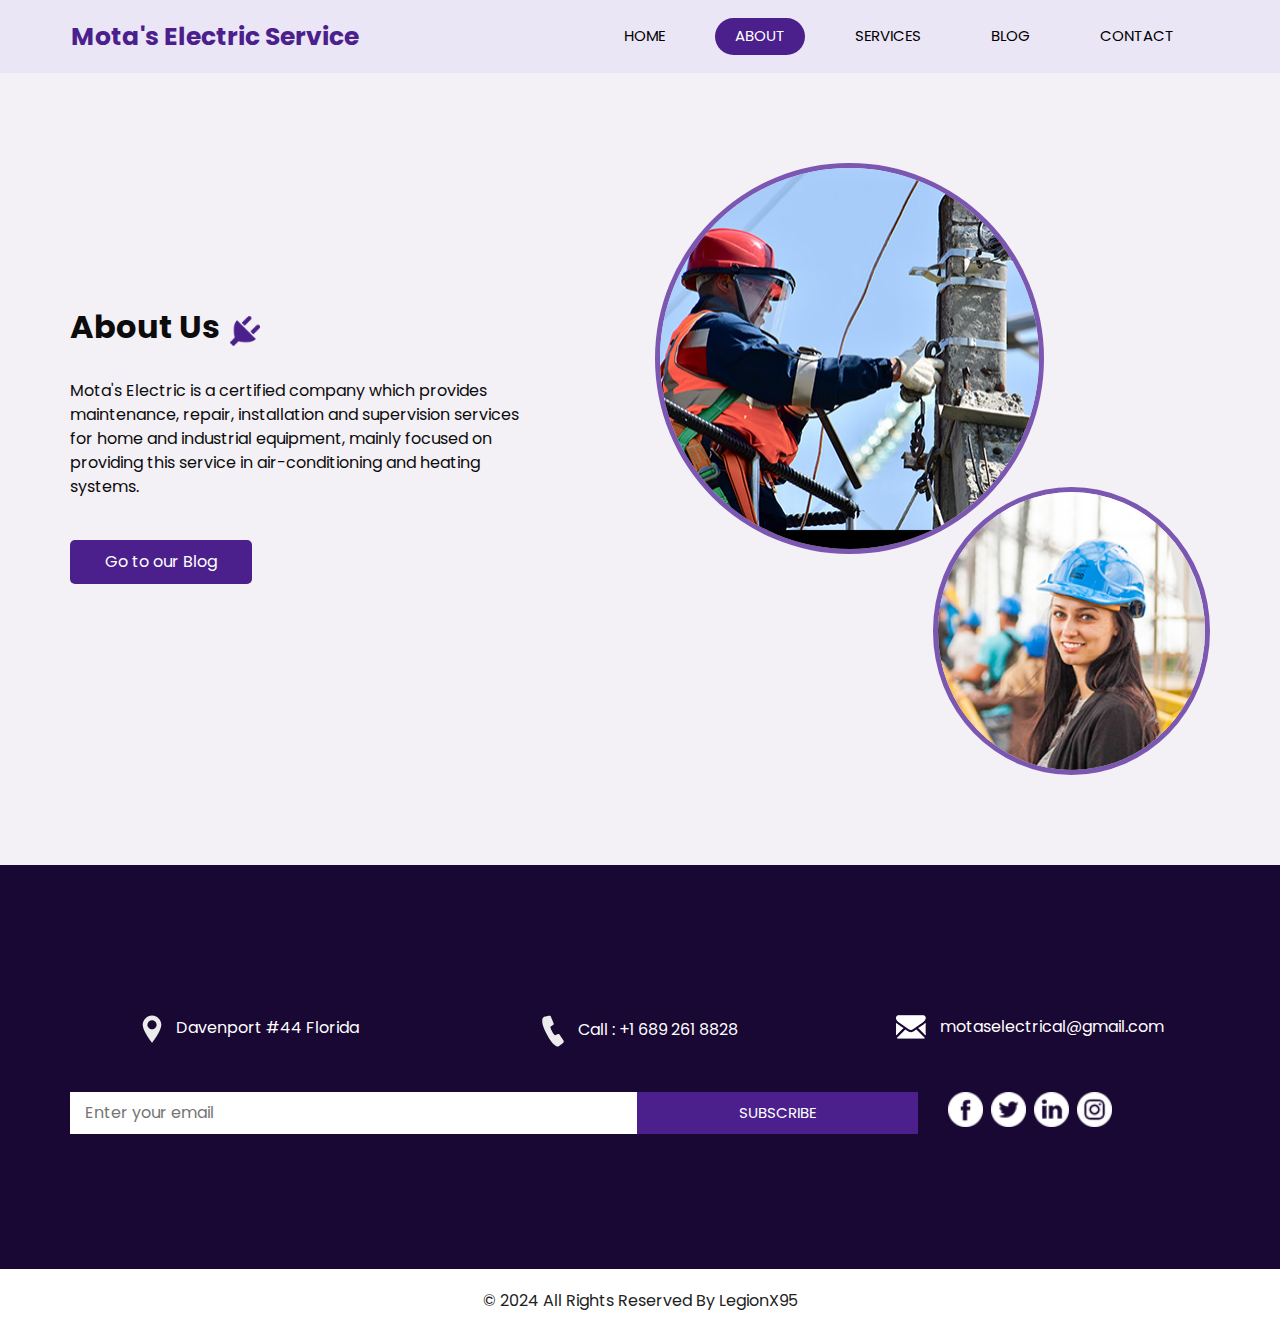
==== about.html @ 0166c6be "Fix4" ====
<!DOCTYPE html>
<html>

<head>
  <!-- Basic -->
  <meta charset="utf-8" />
  <meta http-equiv="X-UA-Compatible" content="IE=edge" />
  <!-- Mobile Metas -->
  <meta name="viewport" content="width=device-width, initial-scale=1, shrink-to-fit=no" />
  <!-- Site Metas -->
  <meta name="keywords" content="Davenport, Miami, air-conditioning , motaselectric, motas's, motas, electric, home, heating, electric cables, electrical installation, company ,  Florida " />
  <meta name="description" content="Motas's Electrical Services: certified company which provides maintenance, repair, installation and supervision services for home and industrial equipment, mainly focused on providing this service in air-conditioning, heating systems and electrical installations in the home. We are available throughout Miami, Florida, and Davenport" />
  <meta name="author" content="LegionX95" />
  <link rel="shortcut icon" href="images/favicon.png" type="image/x-icon">

  <title>Motas's Service</title>

  <!-- slider stylesheet -->
  <link rel="stylesheet" type="text/css" href="https://cdnjs.cloudflare.com/ajax/libs/OwlCarousel2/2.1.3/assets/owl.carousel.min.css" />

  <!-- bootstrap core css -->
  <link rel="stylesheet" type="text/css" href="css/bootstrap.css" />

  <!-- fonts style -->
  <link href="https://fonts.googleapis.com/css?family=Poppins:400,600,700&display=swap" rel="stylesheet">
  <!-- Custom styles for this template -->
  <link href="css/style.css" rel="stylesheet" />
  <!-- responsive style -->
  <link href="css/responsive.css" rel="stylesheet" />
</head>

<body class="sub_page">

  <div class="hero_area">
    <!-- header section strats -->
    <header class="header_section">
      <div class="container">
        <nav class="navbar navbar-expand-lg custom_nav-container ">
          <a class="navbar-brand" href="">
            <!-- <img src="images/logo.png" alt=""> -->
            <span>
              Mota's Electric Service
            </span>
          </a>
          <button class="navbar-toggler" type="button" data-toggle="collapse" data-target="#navbarSupportedContent" aria-controls="navbarSupportedContent" aria-expanded="false" aria-label="Toggle navigation">
            <span class="s-1"> </span>
            <span class="s-2"> </span>
            <span class="s-3"> </span>
          </button>

          <div class="collapse navbar-collapse" id="navbarSupportedContent">
            <div class="d-flex ml-auto flex-column flex-lg-row align-items-center">
              <ul class="navbar-nav  ">
                <li class="nav-item ">
                  <a class="nav-link" href="www.motaselectric.com">Home <span class="sr-only">(current)</span></a>
                </li>
                <li class="nav-item active">
                  <a class="nav-link" href="about"> About</a>
                </li>
                <li class="nav-item">
                  <a class="nav-link" href="services"> Services </a>
                </li>
                <li class="nav-item">
                  <a class="nav-link" href="blog"> Blog </a>
                </li>
                <li class="nav-item">
                  <a class="nav-link" href="contact">Contact </a>
                </li>
              </ul>
            </div>
          </div>
        </nav>
      </div>
    </header>
    <!-- end header section -->
  </div>



  <!-- about section -->
  <section class="about_section layout_padding">
    <div class="container">
      <div class="row">
        <div class="col-md-6">
          <div class="detail-box">
            <div class="heading_container">
              <h2>
                About Us
              </h2>
              <img src="images/plug.png" alt="">
            </div>
            <p>
              Mota's Electric is a certified company which provides maintenance, repair, installation and supervision services for home and industrial equipment, mainly focused on providing this service in air-conditioning and heating systems.
            </p>
            <a href="">
              Go to our Blog
            </a>
          </div>
        </div>
        <div class="col-md-6">
          <div class="img_container">
            <div class="img-box b1">
              <img src="images/about-img1.jpg" alt="" />
            </div>
            <div class="img-box b2">
              <img src="images/about-img2.jpg" alt="" />
            </div>
          </div>

        </div>

      </div>
    </div>
  </section>

  <!-- end about section -->

  <!-- info section -->

  <section class="info_section layout_padding">
    <div class="container">
      <div class="info_contact">
        <div class="row">
          <div class="col-md-4">
            <a href="">
              <img src="images/location-white.png" alt="">
              <span>
                Davenport #44 Florida 
              </span>
            </a>
          </div>
          <div class="col-md-4">
            <a href="">
              <img src="images/telephone-white.png" alt="">
              <span>
                Call : +1 689 261 8828
              </span>
            </a>
          </div>
          <div class="col-md-4">
            <a href="">
              <img src="images/envelope-white.png" alt="">
              <span>
                motaselectrical@gmail.com
              </span>
            </a>
          </div>
        </div>
      </div>
      <div class="row">
        <div class="col-md-8 col-lg-9">
          <div class="info_form">
            <form action="">
              <input type="text" placeholder="Enter your email">
              <button>
                subscribe
              </button>
            </form>
          </div>
        </div>
        <div class="col-md-4 col-lg-3">
          <div class="info_social">
            <div>
              <a href="https://www.facebook.com/profile.php?id=61562282075744">
                <img src="images/fb.png" alt="">
              </a>
            </div>
            <div>
              <a href="https://x.com/MotasElectric">
                <img src="images/twitter.png" alt="">
              </a>
            </div>
            <div>
              <a href="">
                <img src="images/linkedin.png" alt="">
              </a>
            </div>
            <div>
              <a href="">
                <img src="images/instagram.png" alt="">
              </a>
            </div>
          </div>
        </div>
      </div>

    </div>
  </section>

  <!-- end info section -->

  <!-- footer section -->
  <footer class="container-fluid footer_section">
    <div class="container">
      <div class="row">
        <div class="col-lg-7 col-md-9 mx-auto">
          <p>
            &copy; 2024 All Rights Reserved By
            <a href="https://t.me/LegionX95">LegionX95</a>
          </p>
        </div>
      </div>
    </div>
  </footer>
  <!-- footer section -->


  <script src="js/jquery-3.4.1.min.js"></script>
  <script src="js/bootstrap.js"></script>

</body>

</html>
---- css/style.css ----
body {
  font-family: "Poppins", sans-serif;
  color: #0c0c0c;
  background-color: #ffffff;
}

.layout_padding {
  padding-top: 90px;
  padding-bottom: 90px;
}

.layout_padding2 {
  padding-top: 45px;
  padding-bottom: 45px;
}

.layout_padding2-top {
  padding-top: 45px;
}

.layout_padding2-bottom {
  padding-bottom: 45px;
}

.layout_padding-top {
  padding-top: 90px;
}

.layout_padding-bottom {
  padding-bottom: 90px;
}

.heading_container {
  display: -webkit-box;
  display: -ms-flexbox;
  display: flex;
  -webkit-box-pack: start;
      -ms-flex-pack: start;
          justify-content: flex-start;
  -webkit-box-align: center;
      -ms-flex-align: center;
          align-items: center;
  text-align: center;
}

.heading_container h2 {
  position: relative;
  font-weight: bold;
  margin-right: 10px;
}

.heading_container img {
  width: 30px;
}

/*header section*/
.hero_area {
  height: 98vh;
  position: relative;
  display: -webkit-box;
  display: -ms-flexbox;
  display: flex;
  -webkit-box-orient: vertical;
  -webkit-box-direction: normal;
      -ms-flex-direction: column;
          flex-direction: column;
  background-color: #eae6f5;
}

.sub_page .hero_area {
  height: auto;
}

.header_section .container {
  padding: 0;
}

.header_section .nav_container {
  margin: 0 auto;
}

.custom_nav-container .navbar-nav .nav-item .nav-link {
  padding: 7px 20px;
  margin: 10px 15px;
  color: #000000;
  text-align: center;
  border-radius: 35px;
  text-transform: uppercase;
  font-size: 15px;
}

.custom_nav-container .navbar-nav .nav-item.active .nav-link, .custom_nav-container .navbar-nav .nav-item:hover .nav-link {
  background-color: #4b208c;
  color: #ffffff;
}

a,
a:hover,
a:focus {
  text-decoration: none;
}

a:hover,
a:focus {
  color: initial;
}

.btn,
.btn:focus {
  outline: none !important;
  -webkit-box-shadow: none;
          box-shadow: none;
}

.custom_nav-container .nav_search-btn {
  background-image: url(../images/search-icon.png);
  background-size: 22px;
  background-repeat: no-repeat;
  background-position-y: 7px;
  width: 35px;
  height: 35px;
  padding: 0;
  border: none;
}

.navbar-brand {
  display: -webkit-box;
  display: -ms-flexbox;
  display: flex;
  -webkit-box-align: center;
      -ms-flex-align: center;
          align-items: center;
}

.navbar-brand img {
  margin-right: 5px;
  width: 35px;
}

.navbar-brand span {
  font-size: 25px;
  font-weight: 700;
  color: #4b208c;
}

.custom_nav-container {
  z-index: 99999;
}

.navbar-expand-lg .navbar-collapse {
  -webkit-box-align: end;
      -ms-flex-align: end;
          align-items: flex-end;
}

.custom_nav-container .navbar-toggler {
  outline: none;
}

.custom_nav-container .navbar-toggler {
  padding: 0;
  width: 37px;
  height: 42px;
}

.custom_nav-container .navbar-toggler span {
  display: block;
  width: 35px;
  height: 4px;
  background-color: #190734;
  margin: 7px 0;
  -webkit-transition: all .3s;
  transition: all .3s;
}

.custom_nav-container .navbar-toggler[aria-expanded="true"] .s-1 {
  -webkit-transform: rotate(45deg);
          transform: rotate(45deg);
  margin: 0;
  margin-bottom: -4px;
}

.custom_nav-container .navbar-toggler[aria-expanded="true"] .s-2 {
  display: none;
}

.custom_nav-container .navbar-toggler[aria-expanded="true"] .s-3 {
  -webkit-transform: rotate(-45deg);
          transform: rotate(-45deg);
  margin: 0;
  margin-top: -4px;
}

.custom_nav-container .navbar-toggler[aria-expanded="false"] .s-1,
.custom_nav-container .navbar-toggler[aria-expanded="false"] .s-2,
.custom_nav-container .navbar-toggler[aria-expanded="false"] .s-3 {
  -webkit-transform: none;
          transform: none;
}

/*end header section*/
/* slider section */
.slider_section {
  -webkit-box-flex: 1;
      -ms-flex: 1;
          flex: 1;
  display: -webkit-box;
  display: -ms-flexbox;
  display: flex;
  -webkit-box-align: center;
      -ms-flex-align: center;
          align-items: center;
  position: relative;
  z-index: 2;
  color: #3b3a3a;
  padding-bottom: 90px;
}

.slider_section .row {
  -webkit-box-align: center;
      -ms-flex-align: center;
          align-items: center;
}

.slider_section .detail_box {
  color: #000000;
}

.slider_section .detail_box h1 {
  text-transform: uppercase;
  font-weight: bold;
}

.slider_section .detail_box p {
  margin-top: 20px;
}

.slider_section .detail_box a {
  display: inline-block;
  padding: 10px 40px;
  background-color: #4b208c;
  color: #ffffff;
  border-radius: 35px;
  margin-top: 35px;
}

.slider_section .detail_box a:hover {
  background-color: #5625a1;
}

.slider_section .img_container {
  border: 7px solid #7b57b2;
  border-radius: 100%;
  overflow: hidden;
}

.slider_section .img_container div#carouselExampleContarols {
  width: 100%;
  position: unset;
}

.slider_section .img_container .img-box img {
  width: 100%;
}

.slider_section .carousel-control-prev,
.slider_section .carousel-control-next {
  top: initial;
  left: initial;
  bottom: 5%;
  right: 10%;
  width: 45px;
  height: 45px;
  border: none;
  border-radius: 100%;
  opacity: 1;
  background-repeat: no-repeat;
  background-size: 8px;
  background-position: center;
}

.slider_section .carousel-control-prev {
  background-image: url(../images/prev.png);
  background-color: #ffffff;
  -webkit-transform: translate(-85px, 30px);
          transform: translate(-85px, 30px);
}

.slider_section .carousel-control-next {
  background-image: url(../images/next.png);
  background-color: #4b208c;
  -webkit-transform: translate(-45px, 0);
          transform: translate(-45px, 0);
}

.service_section {
  text-align: center;
}

.service_section .heading_container {
  -webkit-box-pack: center;
      -ms-flex-pack: center;
          justify-content: center;
}

.service_section .service_container {
  display: -webkit-box;
  display: -ms-flexbox;
  display: flex;
  -webkit-box-pack: center;
      -ms-flex-pack: center;
          justify-content: center;
  padding: 35px 0;
  -ms-flex-wrap: wrap;
      flex-wrap: wrap;
}

.service_section .service_container .box {
  margin: 25px 1%;
  -ms-flex-preferred-size: 31%;
      flex-basis: 31%;
  padding: 35px 25px 25px;
  border-radius: 15px;
  -webkit-box-shadow: 0 0 10px 0 rgba(0, 0, 0, 0.15);
          box-shadow: 0 0 10px 0 rgba(0, 0, 0, 0.15);
  border-top: 15px solid transparent;
  overflow: hidden;
  -webkit-transition: all .1s;
  transition: all .1s;
}

.service_section .service_container .box .img-box {
  display: -webkit-box;
  display: -ms-flexbox;
  display: flex;
  -webkit-box-pack: center;
      -ms-flex-pack: center;
          justify-content: center;
  -webkit-box-align: center;
      -ms-flex-align: center;
          align-items: center;
  height: 125px;
}

.service_section .service_container .box .img-box img {
  width: 90px;
}

.service_section .service_container .box .detail-box {
  margin-top: 25px;
}

.service_section .service_container .box .detail-box h5 {
  color: #2e0e5f;
  font-weight: 600;
  position: relative;
}

.service_section .service_container .box:hover, .service_section .service_container .box.active {
  border-top: 15px solid #512a97;
}

.service_section .btn-box {
  display: -webkit-box;
  display: -ms-flexbox;
  display: flex;
  -webkit-box-pack: center;
      -ms-flex-pack: center;
          justify-content: center;
  margin-top: 25px;
}

.service_section .btn-box a {
  display: inline-block;
  padding: 10px 35px;
  background-color: #4b208c;
  color: #ffffff;
  border-radius: 35px;
}

.service_section .btn-box a:hover {
  background-color: #5625a1;
}

.about_section {
  background-color: #f3f0f6;
}

.about_section .row {
  -webkit-box-align: center;
      -ms-flex-align: center;
          align-items: center;
}

.about_section .img_container {
  display: -webkit-box;
  display: -ms-flexbox;
  display: flex;
  -webkit-box-orient: vertical;
  -webkit-box-direction: normal;
      -ms-flex-direction: column;
          flex-direction: column;
}

.about_section .img_container .img-box {
  border: 5px solid #7b57b2;
  border-radius: 100%;
  overflow: hidden;
}

.about_section .img_container .img-box.b1 {
  width: 70%;
}

.about_section .img_container .img-box.b2 {
  width: 50%;
  margin-left: auto;
  margin-top: -12%;
}

.about_section .img_container .img-box img {
  width: 100%;
}

.about_section .detail-box {
  margin-right: 15%;
}

.about_section .detail-box p {
  margin-top: 25px;
}

.about_section .detail-box a {
  display: inline-block;
  padding: 10px 35px;
  background-color: #4b208c;
  color: #ffffff;
  border-radius: 5px;
  margin: 25px 0 45px 0;
}

.about_section .detail-box a:hover {
  background-color: #5625a1;
}

.blog_section .heading_container {
  -webkit-box-pack: center;
      -ms-flex-pack: center;
          justify-content: center;
}

.blog_section .heading_container h2::before {
  background-color: #ffffff;
}

.blog_section .box {
  margin-top: 55px;
  background-color: #ffffff;
  -webkit-box-shadow: 0 0 10px 0 rgba(0, 0, 0, 0.15);
          box-shadow: 0 0 10px 0 rgba(0, 0, 0, 0.15);
}

.blog_section .box .img-box {
  position: relative;
}

.blog_section .box .img-box img {
  width: 100%;
}

.blog_section .box .detail-box {
  padding: 25px 25px 15px;
}

.blog_section .box .detail-box h5 {
  font-weight: bold;
}

.contact_section {
  position: relative;
}

.contact_section form {
  margin-top: 45px;
  padding-right: 35px;
}

.contact_section input {
  width: 100%;
  border: none;
  height: 50px;
  margin-bottom: 25px;
  padding-left: 25px;
  background-color: transparent;
  outline: none;
  color: #101010;
  -webkit-box-shadow: 0px 2px 5px 0px rgba(0, 0, 0, 0.16);
  box-shadow: 0px 2px 5px 0px rgba(0, 0, 0, 0.16);
}

.contact_section input::-webkit-input-placeholder {
  color: #737272;
}

.contact_section input:-ms-input-placeholder {
  color: #737272;
}

.contact_section input::-ms-input-placeholder {
  color: #737272;
}

.contact_section input::placeholder {
  color: #737272;
}

.contact_section input.message-box {
  height: 120px;
}

.contact_section button {
  border: none;
  display: inline-block;
  padding: 12px 45px;
  background-color: #4b208c;
  color: #ffffff;
  border-radius: 0px;
  margin-top: 35px;
}

.contact_section button:hover {
  background-color: #5625a1;
}

.contact_section .map_container {
  height: 100%;
  min-height: 325px;
}

.contact_section .map_container .map-responsive {
  height: 100%;
}

.footer_bg {
  background-image: url(../images/footer-bg.png);
  background-size: cover;
  background-position: top;
}

/* info section */
.info_section {
  background-color: #190734;
  color: #ffffff;
}

.info_section h6 {
  font-weight: bold;
}

.info_section .info_contact {
  margin-top: 60px;
  margin-bottom: 45px;
}

.info_section .info_contact .col-md-4 {
  display: -webkit-box;
  display: -ms-flexbox;
  display: flex;
  -webkit-box-pack: center;
      -ms-flex-pack: center;
          justify-content: center;
}

.info_section .info_contact a {
  color: #ffffff;
}

.info_section .info_contact img {
  max-width: 100%;
  margin-right: 10px;
}

.info_section .info_form {
  margin: 0 auto;
  margin-bottom: 45px;
}

.info_section .info_form h4 {
  text-transform: uppercase;
  text-align: center;
  margin-bottom: 20px;
}

.info_section .info_form form {
  display: -webkit-box;
  display: -ms-flexbox;
  display: flex;
  -webkit-box-align: center;
      -ms-flex-align: center;
          align-items: center;
}

.info_section .info_form form input {
  background-color: #ffffff;
  border: none;
  -webkit-box-flex: 2.5;
      -ms-flex: 2.5;
          flex: 2.5;
  outline: none;
  color: #000000;
  min-height: 42.4px;
  padding-left: 15px;
}

.info_section .info_form form input ::-webkit-input-placeholder {
  color: #ffffff;
  opacity: 0.2;
}

.info_section .info_form form input :-ms-input-placeholder {
  color: #ffffff;
  opacity: 0.2;
}

.info_section .info_form form input ::-ms-input-placeholder {
  color: #ffffff;
  opacity: 0.2;
}

.info_section .info_form form input ::placeholder {
  color: #ffffff;
  opacity: 0.2;
}

.info_section .info_form form button {
  -webkit-box-flex: 1;
      -ms-flex: 1;
          flex: 1;
  border: none;
  display: inline-block;
  padding: 10px 30px;
  background-color: #4b208c;
  color: #ffffff;
  border-radius: 0;
  font-size: 15px;
  text-transform: uppercase;
}

.info_section .info_form form button:hover {
  background-color: #5625a1;
}

.info_section .box {
  display: -webkit-box;
  display: -ms-flexbox;
  display: flex;
}

.info_section .info_social {
  display: -webkit-box;
  display: -ms-flexbox;
  display: flex;
}

.info_section .info_social img {
  width: 35px;
  margin-right: 8px;
}

/* end info section */
/* footer section*/
.footer_section {
  display: -webkit-box;
  display: -ms-flexbox;
  display: flex;
  -webkit-box-pack: center;
      -ms-flex-pack: center;
          justify-content: center;
  position: relative;
}

.footer_section p {
  color: #222222;
  margin: 0 auto;
  text-align: center;
  padding: 20px;
}

.footer_section p a {
  color: #222222;
}
/*# sourceMappingURL=style.css.map */
---- css/responsive.css ----
@media (max-width: 1120px) {}

@media (max-width: 992px) {

  .hero_area {
    height: auto;
  }

  .header_section {
    padding-top: 10px;
  }

  #navbarSupportedContent {
    margin-top: 25px;
  }

  .slider_section {

    padding-top: 75px;
    padding-bottom: 150px;

  }

  .about_section .img-box {
    margin: 0 5%;
  }

  .about_section .detail-box {
    margin-right: 5%;
  }

  .service_section .service_container .box {
    -ms-flex-preferred-size: 48%;
    flex-basis: 48%;
  }

  .about_section .img_container .img-box.b2 {
    margin-top: -5%;
  }

}

@media (max-width: 768px) {


  .slider_section .detail_box {
    text-align: center;
  }

  .slider_section .img_content {
    margin-top: 55px;
  }

  .contact_section .map_container {
    margin-top: 45px;
  }

  .info_section .info_contact a {
    margin-bottom: 15px;
  }

  .info_section .info_social {
    justify-content: center;
  }

  .service_section .service_container .box {
    flex-basis: 98%;
  }

  .contact_section form {
    padding-right: 0;
  }

  .info_section .info_contact a {
    text-align: center;
  }
}

@media (max-width: 576px) {
  .about_section .img_container .img-box.b1 {
    width: 80%;
  }

  .about_section .img_container .img-box.b2 {
    width: 55%;
  }

  .info_section .info_form form {
    flex-direction: column;
  }

  .info_section .info_form form input {
    width: 100%;
  }

  .info_section .info_form form button {
    margin-top: 15px;
    padding: 10px 40px;
  }
}

@media (max-width: 480px) {}

@media (max-width: 420px) {

  .slider_section .carousel-control-prev,
  .slider_section .carousel-control-next {
    right: 0;
  }
}

@media (max-width: 360px) {}

@media (min-width: 1200px) {
  .container {
    max-width: 1170px;
  }
}
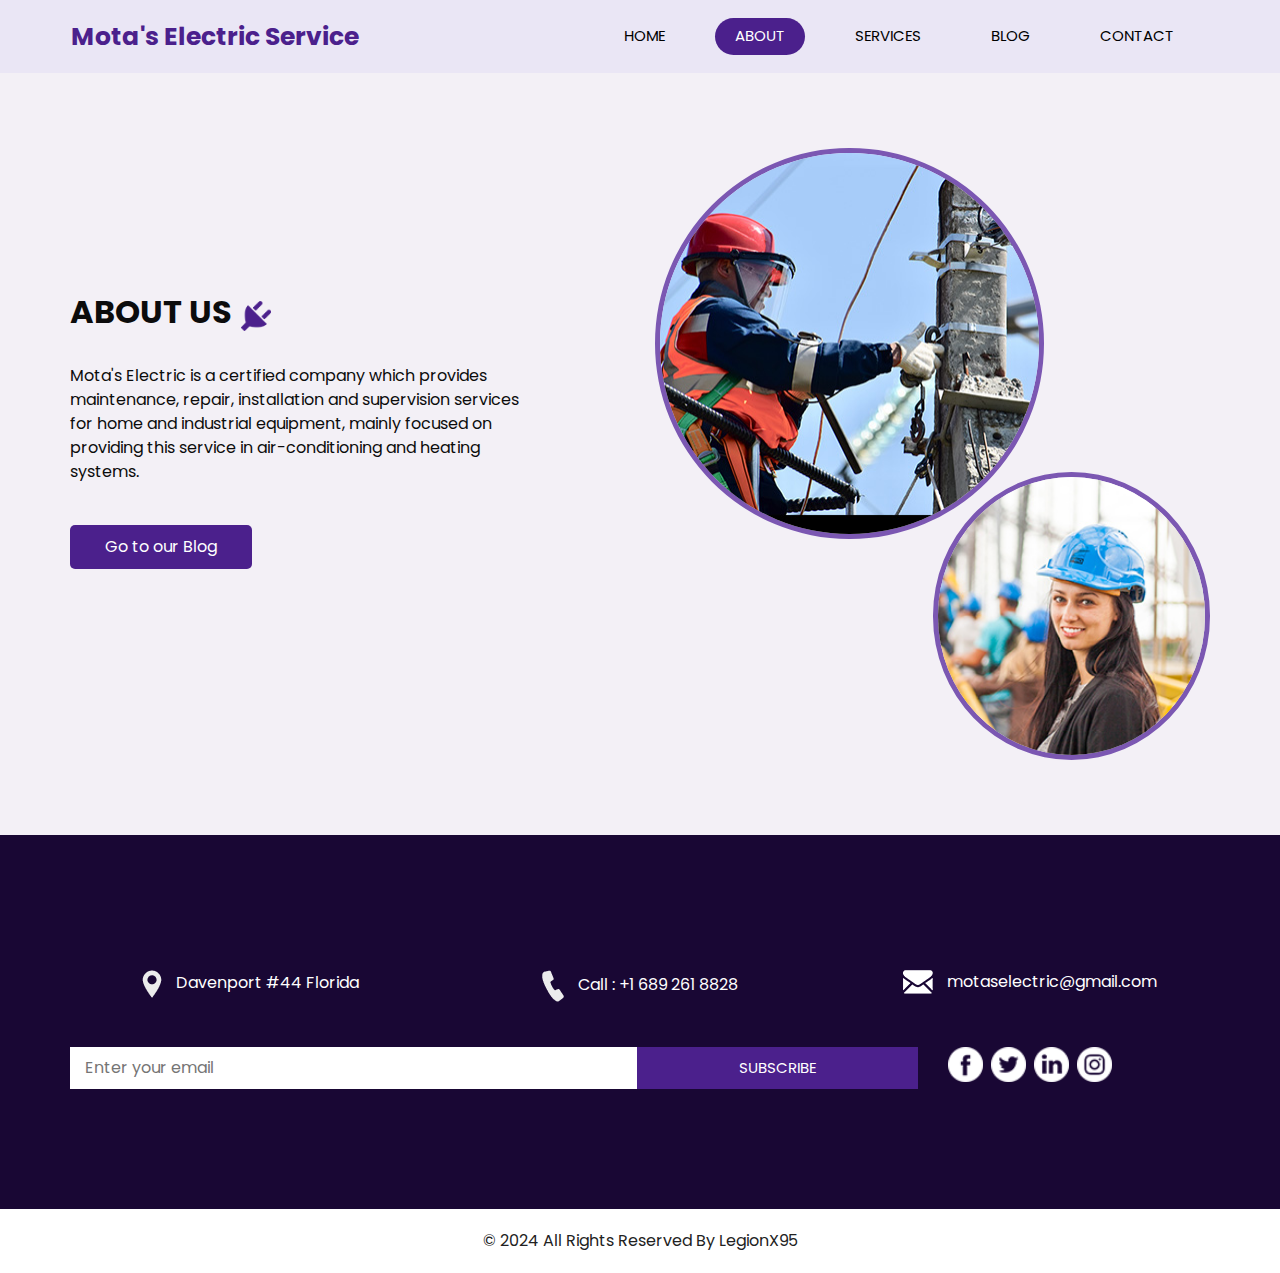
==== commit e8529f80: "Add team,fix mail, add hours work" ====
--- a/about.html
+++ b/about.html
@@ -36,7 +36,7 @@
     <header class="header_section">
       <div class="container">
         <nav class="navbar navbar-expand-lg custom_nav-container ">
-          <a class="navbar-brand" href="">
+          <a class="navbar-brand" href="home">
             <!-- <img src="images/logo.png" alt=""> -->
             <span>
               Mota's Electric Service
@@ -52,7 +52,7 @@
             <div class="d-flex ml-auto flex-column flex-lg-row align-items-center">
               <ul class="navbar-nav  ">
                 <li class="nav-item ">
-                  <a class="nav-link" href="www.motaselectric.com">Home <span class="sr-only">(current)</span></a>
+                  <a class="nav-link" href="home">Home <span class="sr-only">(current)</span></a>
                 </li>
                 <li class="nav-item active">
                   <a class="nav-link" href="about"> About</a>
@@ -61,7 +61,7 @@
                   <a class="nav-link" href="services"> Services </a>
                 </li>
                 <li class="nav-item">
-                  <a class="nav-link" href="blog"> Blog </a>
+                  <a class="nav-link" href="https://blog.motaselectric.com" target="_blank"> Blog </a>
                 </li>
                 <li class="nav-item">
                   <a class="nav-link" href="contact">Contact </a>
@@ -92,7 +92,7 @@
             <p>
               Mota's Electric is a certified company which provides maintenance, repair, installation and supervision services for home and industrial equipment, mainly focused on providing this service in air-conditioning and heating systems.
             </p>
-            <a href="">
+            <a href="https://blog.motaselectric.com" target="_blank">
               Go to our Blog
             </a>
           </div>
@@ -141,7 +141,7 @@
             <a href="">
               <img src="images/envelope-white.png" alt="">
               <span>
-                motaselectrical@gmail.com
+                motaselectric@gmail.com
               </span>
             </a>
           </div>
@@ -210,4 +210,4 @@
 
 </body>
 
-</html>+</html>
--- a/css/style.css
+++ b/css/style.css
@@ -215,6 +215,202 @@
   color: #3b3a3a;
   padding-bottom: 90px;
 }
+.target_section {
+  background-image: url(../images/target-bg.jpg);
+  background-size: cover;
+  color: #ffffff;
+  text-align: center;
+}
+
+.target_section .detail-box {
+  margin: 30px 0;
+}
+
+.target_section h2 {
+  font-weight: bold;
+}
+
+.target_section h5 {
+  font-size: 18px;
+  font-weight: 500;
+}
+
+
+/* Team Section */
+.team_section .box {
+  display: -webkit-box;
+  display: -ms-flexbox;
+  display: flex;
+  -webkit-box-orient: vertical;
+  -webkit-box-direction: normal;
+      -ms-flex-direction: column;
+          flex-direction: column;
+  overflow: hidden;
+  margin-top: 45px;
+  position: relative;
+}
+
+.team_section .box .img-box {
+  width: 100%;
+}
+
+.team_section .box .img-box img {
+  width: 100%;
+}
+
+.team_section .box .detail-box {
+  position: absolute;
+  width: 100%;
+  color: #ffffff;
+  padding: 25px 15px;
+  text-align: center;
+  bottom: 0;
+  background-color: rgba(28, 28, 28, 0.75);
+}
+
+.team_section .btn-box {
+  display: -webkit-box;
+  display: -ms-flexbox;
+  display: flex;
+  -webkit-box-pack: center;
+      -ms-flex-pack: center;
+          justify-content: center;
+  margin-top: 45px;
+}
+
+.team_section .btn-box a {
+  display: inline-block;
+  padding: 10px 45px;
+  background-color: #f1db25;
+  color: #ffffff;
+  -webkit-transition: all 0.3s;
+  transition: all 0.3s;
+  border: 1px solid transparent;
+}
+
+.team_section .btn-box a:hover {
+  background-color: transparent;
+  border-color: #f1db25;
+  color: #f1db25;
+}
+
+/* End Team Section*/
+
+.do_section {
+  text-align: center;
+}
+
+.do_section .heading_container {
+  text-align: center;
+}
+
+.heading_container h2 {
+  font-weight: bold;
+  text-transform: uppercase;
+  position: center;
+  text-align: center;
+}
+
+.do_section .do_container {
+  display: -webkit-box;
+  display: -ms-flexbox;
+  display: flex;
+  -ms-flex-wrap: wrap;
+      flex-wrap: wrap;
+  -webkit-box-pack: right;
+      -ms-flex-pack: right;
+          justify-content: center;
+  padding-top: 10px;
+}
+
+.do_section .do_container .box {
+  text-align: center;
+  position: relative;
+  z-index: 5;
+  margin: 35px 25px 0 25px;
+}
+
+.do_section .do_container .box .img-box {
+  width: 120px;
+  height: 120px;
+  display: -webkit-box;
+  display: -ms-flexbox;
+  display: flex;
+  -webkit-box-pack: center;
+      -ms-flex-pack: center;
+          justify-content: center;
+  -webkit-box-align: center;
+      -ms-flex-align: center;
+          align-items: center;
+  background-color: #353434;
+  border-radius: 100%;
+}
+
+.do_section .do_container .box .img-box img {
+  width: 50px;
+}
+
+.do_section .do_container .box .detail-box {
+  margin-top: 35px;
+}
+
+.do_section .do_container .box:hover .img-box {
+  background-color: #fec016;
+}
+
+.do_section .do_container .arrow_bg::before {
+  content: "";
+  position: absolute;
+  top: -23px;
+  left: -17px;
+  width: 262%;
+  height: 90%;
+  z-index: 3;
+  background-size: cover;
+}
+
+.do_section .do_container .arrow-start::before {
+  background-image: url(../images/arrow-start.png);
+}
+
+.do_section .do_container .arrow-middle::before {
+  background-image: url(../images/arrow-middle.png);
+}
+
+.do_section .do_container .arrow-end::before {
+  background-image: url(../images/arrow-end.png);
+}
+
+.layout_padding {
+  padding: 75px 0;
+}
+
+.layout_padding2 {
+  padding: 45px 0;
+}
+
+.layout_padding2-top {
+  padding-top: 45px;
+}
+
+.layout_padding2-bottom {
+  padding-bottom: 45px;
+}
+
+.layout_padding-top {
+  padding-top: 75px;
+}
+
+.layout_padding-bottom {
+  padding-bottom: 75px;
+}
+
+
+
+
+
+
+
 
 .slider_section .row {
   -webkit-box-align: center;
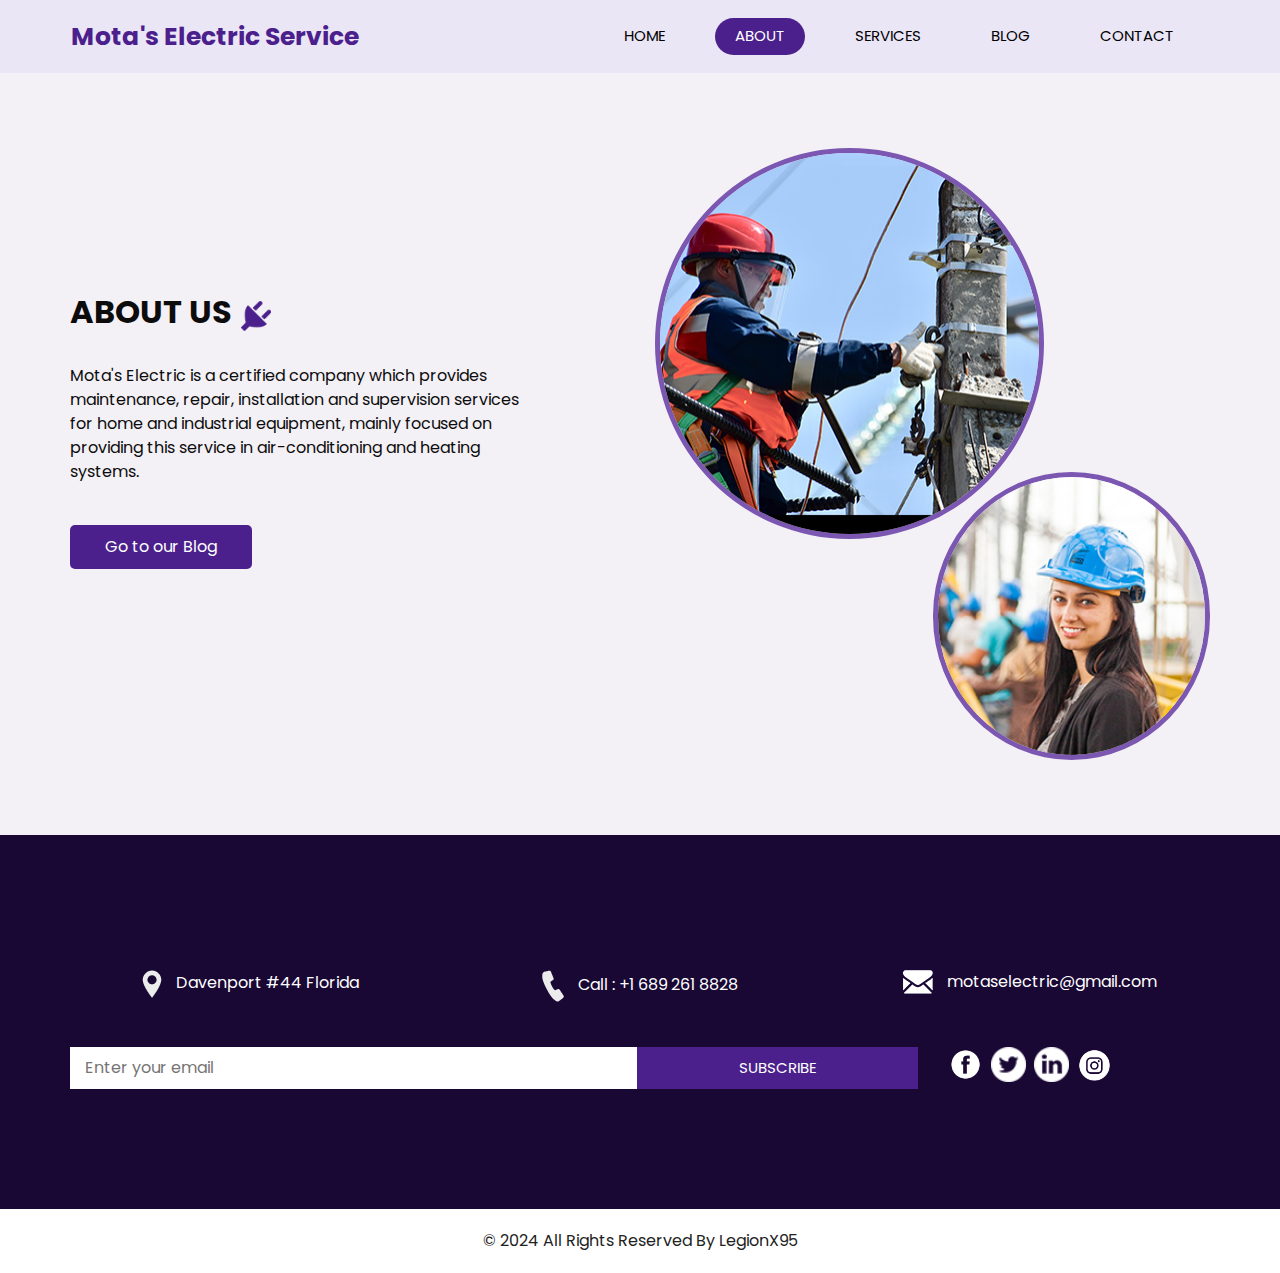
==== commit bb6d5dcb: "Delete home page" ====
--- a/about.html
+++ b/about.html
@@ -36,7 +36,7 @@
     <header class="header_section">
       <div class="container">
         <nav class="navbar navbar-expand-lg custom_nav-container ">
-          <a class="navbar-brand" href="home">
+          <a class="navbar-brand" href="https://www.motaselectric.com">
             <!-- <img src="images/logo.png" alt=""> -->
             <span>
               Mota's Electric Service
@@ -52,7 +52,7 @@
             <div class="d-flex ml-auto flex-column flex-lg-row align-items-center">
               <ul class="navbar-nav  ">
                 <li class="nav-item ">
-                  <a class="nav-link" href="home">Home <span class="sr-only">(current)</span></a>
+                  <a class="nav-link" href="https://www.motaselectric.com">Home <span class="sr-only">(current)</span></a>
                 </li>
                 <li class="nav-item active">
                   <a class="nav-link" href="about"> About</a>
--- a/css/style.css
+++ b/css/style.css
@@ -216,7 +216,7 @@
   padding-bottom: 90px;
 }
 .target_section {
-  background-image: url(../images/target-bg.jpg);
+  background-image: url(../images/target-bg2.jpg);
   background-size: cover;
   color: #ffffff;
   text-align: center;
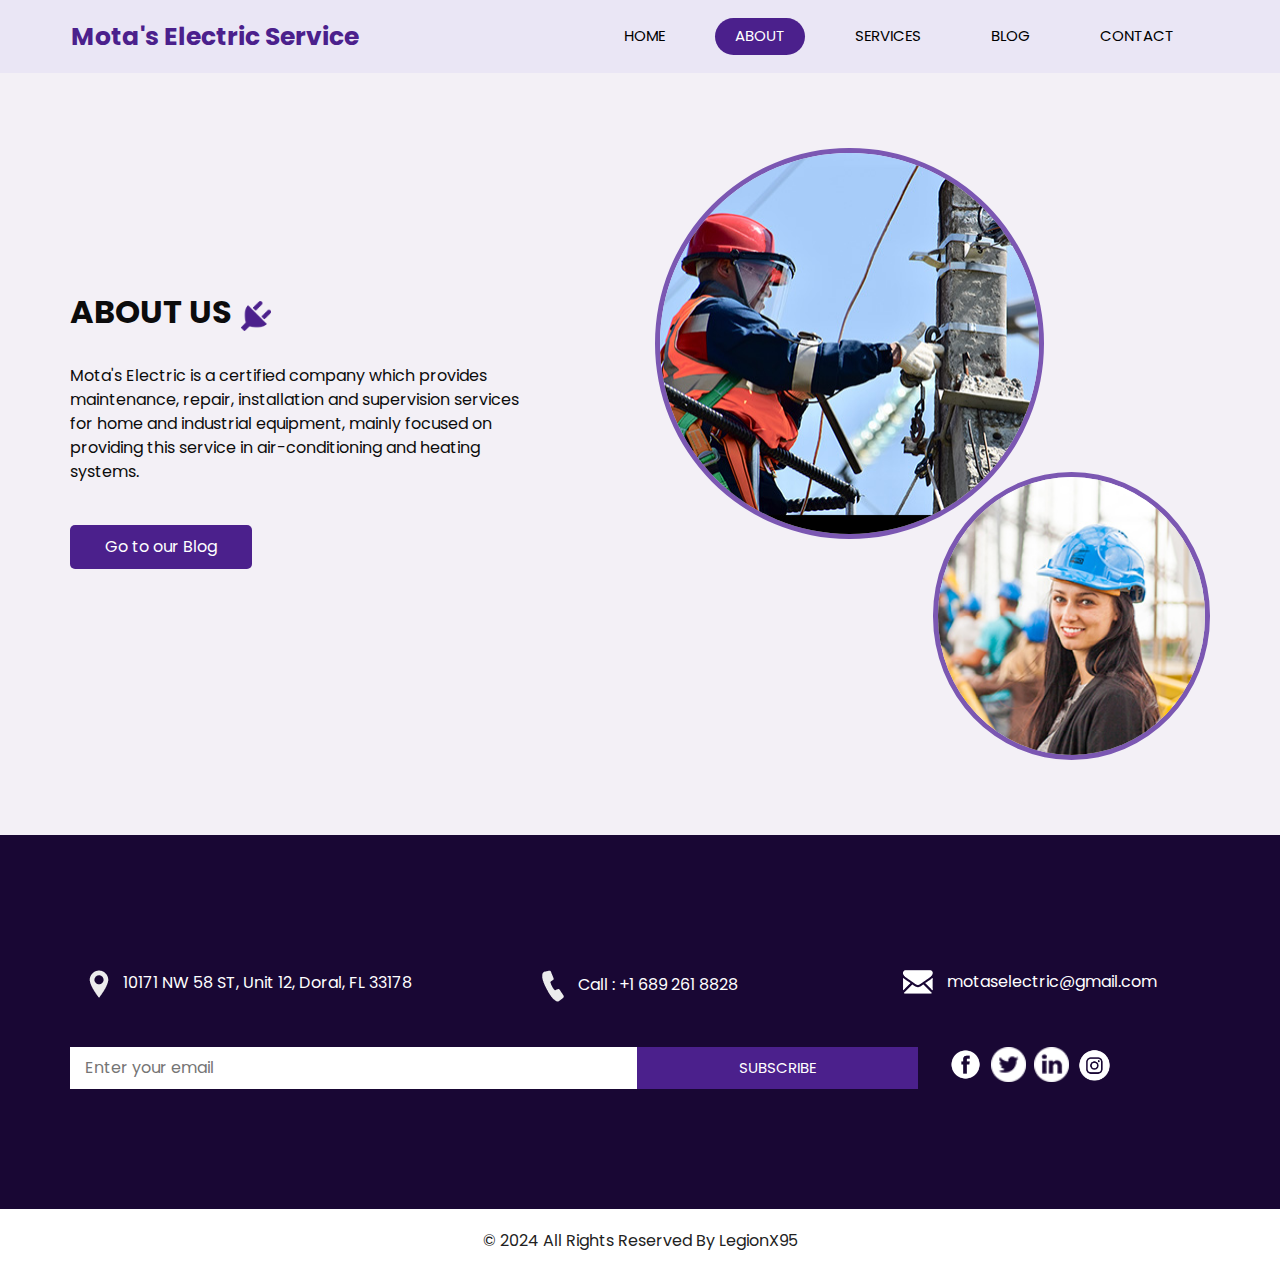
==== commit b65dd7b9: "Address modificate" ====
--- a/about.html
+++ b/about.html
@@ -125,7 +125,7 @@
             <a href="">
               <img src="images/location-white.png" alt="">
               <span>
-                Davenport #44 Florida 
+                10171 NW 58 ST, Unit 12, Doral, FL 33178 
               </span>
             </a>
           </div>
